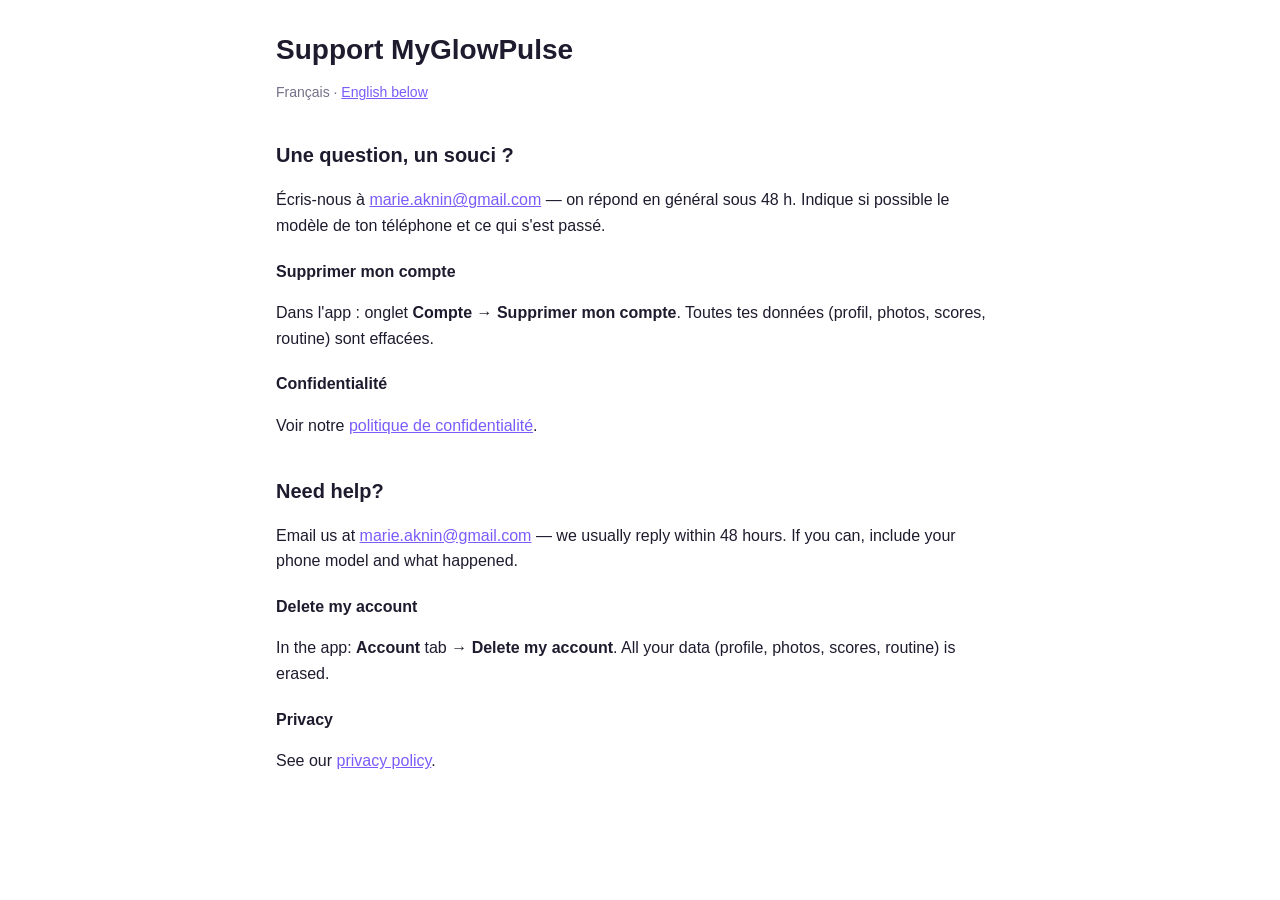
==== support/index.html @ eb10ba5a "Privacy policy (fr/en) + support page, moved from myglowpulse-app docs/ (SKI-130) Co-Authored-By: Cl" ====
<!doctype html>
<html lang="fr">
<head>
  <meta charset="utf-8">
  <meta name="viewport" content="width=device-width, initial-scale=1">
  <title>Support — MyGlowPulse</title>
  <link rel="stylesheet" href="../assets/style.css">
</head>
<body>
<main>
  <h1>Support MyGlowPulse</h1>
  <p class="meta">Français · <a href="#en" hreflang="en">English below</a></p>

  <h2>Une question, un souci ?</h2>
  <p>Écris-nous à <a href="mailto:marie.aknin@gmail.com">marie.aknin@gmail.com</a> — on répond en général sous 48 h. Indique si possible le modèle de ton téléphone et ce qui s'est passé.</p>
  <h3>Supprimer mon compte</h3>
  <p>Dans l'app : onglet <strong>Compte</strong> → <strong>Supprimer mon compte</strong>. Toutes tes données (profil, photos, scores, routine) sont effacées.</p>
  <h3>Confidentialité</h3>
  <p>Voir notre <a href="../privacy/">politique de confidentialité</a>.</p>

  <h2 id="en">Need help?</h2>
  <p>Email us at <a href="mailto:marie.aknin@gmail.com">marie.aknin@gmail.com</a> — we usually reply within 48 hours. If you can, include your phone model and what happened.</p>
  <h3>Delete my account</h3>
  <p>In the app: <strong>Account</strong> tab → <strong>Delete my account</strong>. All your data (profile, photos, scores, routine) is erased.</p>
  <h3>Privacy</h3>
  <p>See our <a href="../privacy/en/">privacy policy</a>.</p>
</main>
</body>
</html>
---- assets/style.css ----
/* MyGlowPulse — static legal/support pages (GitHub Pages, SKI-130). */
:root { --brand: #7B5CFA; --text: #1F1B2E; --muted: #75708A; --bg: #FFFFFF; --soft: #F1EDFA; --warn: #FEF3E0; --warn-text: #8A5A00; }
@media (prefers-color-scheme: dark) {
  :root { --text: #EDEAF5; --muted: #A9A3BF; --bg: #16131F; --soft: #221D30; --warn: #3A2E14; --warn-text: #F5C26B; }
}
* { box-sizing: border-box; }
body { margin: 0; background: var(--bg); color: var(--text); font: 16px/1.6 -apple-system, BlinkMacSystemFont, "Segoe UI", Roboto, sans-serif; }
main { max-width: 760px; margin: 0 auto; padding: 32px 16px 64px; }
h1 { font-size: 28px; line-height: 1.25; margin: 0 0 8px; }
h2 { font-size: 20px; margin: 36px 0 8px; }
h3 { font-size: 16px; margin: 20px 0 4px; }
a { color: var(--brand); }
.meta { color: var(--muted); font-size: 14px; }
.lang { float: right; font-size: 14px; }
.draft { background: var(--warn); color: var(--warn-text); border-radius: 12px; padding: 12px 16px; margin: 16px 0 24px; font-size: 14px; }
.table-wrap { overflow-x: auto; }
table { border-collapse: collapse; width: 100%; font-size: 14px; }
th, td { text-align: left; vertical-align: top; padding: 8px; border-bottom: 1px solid var(--soft); }
th { background: var(--soft); }
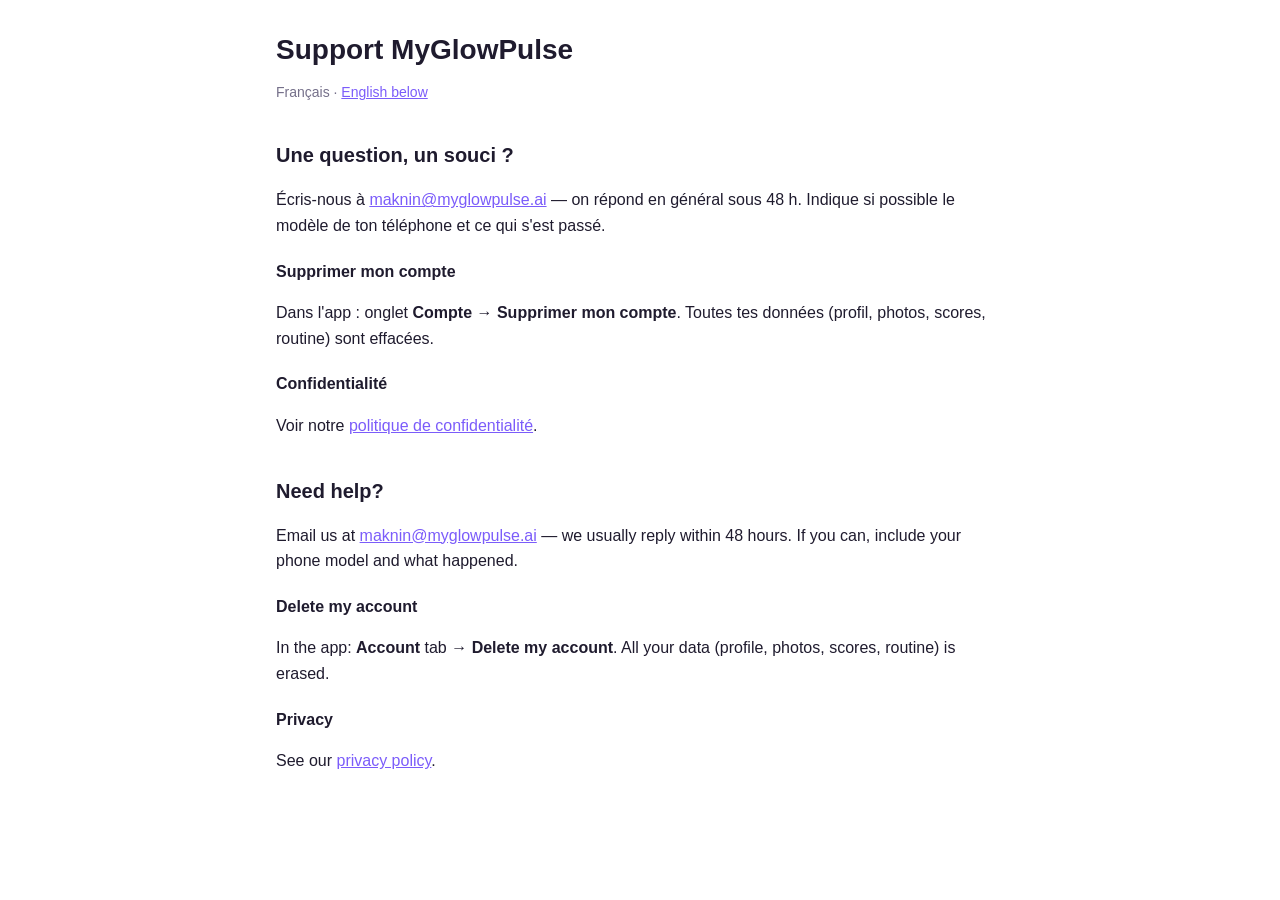
==== commit 3cfb6995: "Contact address: maknin@myglowpulse.ai Co-Authored-By: Claude Fable 5.1 <noreply@anthropic.com>" ====
--- a/support/index.html
+++ b/support/index.html
@@ -12,14 +12,14 @@
   <p class="meta">Français · <a href="#en" hreflang="en">English below</a></p>
 
   <h2>Une question, un souci ?</h2>
-  <p>Écris-nous à <a href="mailto:marie.aknin@gmail.com">marie.aknin@gmail.com</a> — on répond en général sous 48 h. Indique si possible le modèle de ton téléphone et ce qui s'est passé.</p>
+  <p>Écris-nous à <a href="mailto:maknin@myglowpulse.ai">maknin@myglowpulse.ai</a> — on répond en général sous 48 h. Indique si possible le modèle de ton téléphone et ce qui s'est passé.</p>
   <h3>Supprimer mon compte</h3>
   <p>Dans l'app : onglet <strong>Compte</strong> → <strong>Supprimer mon compte</strong>. Toutes tes données (profil, photos, scores, routine) sont effacées.</p>
   <h3>Confidentialité</h3>
   <p>Voir notre <a href="../privacy/">politique de confidentialité</a>.</p>
 
   <h2 id="en">Need help?</h2>
-  <p>Email us at <a href="mailto:marie.aknin@gmail.com">marie.aknin@gmail.com</a> — we usually reply within 48 hours. If you can, include your phone model and what happened.</p>
+  <p>Email us at <a href="mailto:maknin@myglowpulse.ai">maknin@myglowpulse.ai</a> — we usually reply within 48 hours. If you can, include your phone model and what happened.</p>
   <h3>Delete my account</h3>
   <p>In the app: <strong>Account</strong> tab → <strong>Delete my account</strong>. All your data (profile, photos, scores, routine) is erased.</p>
   <h3>Privacy</h3>
